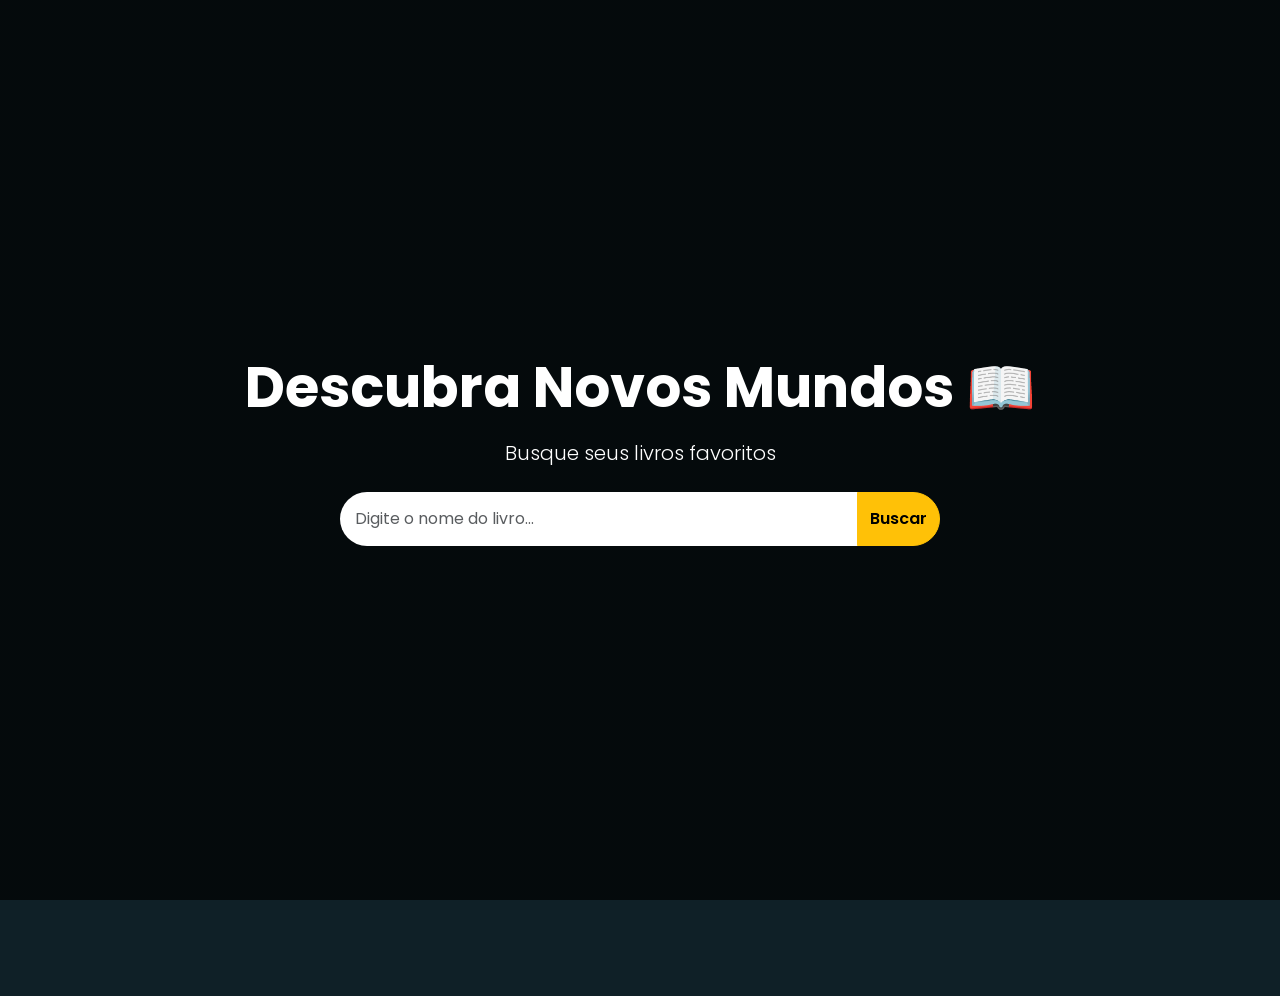
==== index.html @ 9ec2b0ba "Initial commit" ====
<!DOCTYPE html>
<html lang="pt-br">
<head>
  <meta charset="UTF-8">
  <title>BookFinder</title>
  <meta name="viewport" content="width=device-width, initial-scale=1">

  <!-- Bootstrap -->
  <link href="https://cdn.jsdelivr.net/npm/bootstrap@5.3.2/dist/css/bootstrap.min.css" rel="stylesheet">

  <!-- Fonte -->
  <link href="https://fonts.googleapis.com/css2?family=Poppins:wght@300;400;600&display=swap" rel="stylesheet">

  <!-- CSS -->
  <link rel="stylesheet" href="css/style.css">
</head>
<body>

<!-- HERO -->
<section class="hero d-flex align-items-center justify-content-center">
  <div class="container text-center text-white">

    <h1 class="display-4 fw-bold mb-3">Descubra Novos Mundos 📖</h1>
    <p class="lead mb-4">Busque seus livros favoritos</p>

    <!-- BUSCA CENTRAL -->
    <div class="d-flex justify-content-center">
      <div class="input-group search-box">
        <input type="text" id="searchInput" class="form-control" placeholder="Digite o nome do livro...">
        <button class="btn btn-warning" onclick="buscarLivros()">Buscar</button>
      </div>
    </div>

  </div>
</section>

<!-- RESULTADOS -->
<div class="container my-5">

  <div id="loading" class="text-center d-none">
    <div class="spinner-border text-warning"></div>
    <p>Carregando...</p>
  </div>

  <div id="erro" class="alert alert-danger d-none"></div>

  <div id="resultado" class="row"></div>

</div>

<script src="js/script.js"></script>
</body>
</html>
---- css/style.css ----
body {
  font-family: 'Poppins', sans-serif;
  background: #0f2027;
  color: white;
}

/* HERO */
.hero {
  height: 100vh;
  background:
    linear-gradient(rgba(0,0,0,0.7), rgba(0,0,0,0.7)),
    url('https://images.unsplash.com/photo-1512820790803-83ca734da794');
  background-size: cover;
  background-position: center;
}

/* Busca */
.search-box {
  max-width: 600px;
  width: 100%;
}

.search-box input {
  border-radius: 30px 0 0 30px;
  padding: 15px;
  border: none;
}

.search-box button {
  border-radius: 0 30px 30px 0;
  font-weight: 600;
}

/* Cards */
.card {
  background: rgba(255,255,255,0.1);
  backdrop-filter: blur(15px);
  border: none;
  border-radius: 20px;
  color: white;
  transition: 0.4s;
}

.card:hover {
  transform: translateY(-10px);
  box-shadow: 0 15px 25px rgba(0,0,0,0.4);
}

.capa {
  height: 260px;
  object-fit: cover;
  border-radius: 20px 20px 0 0;
}
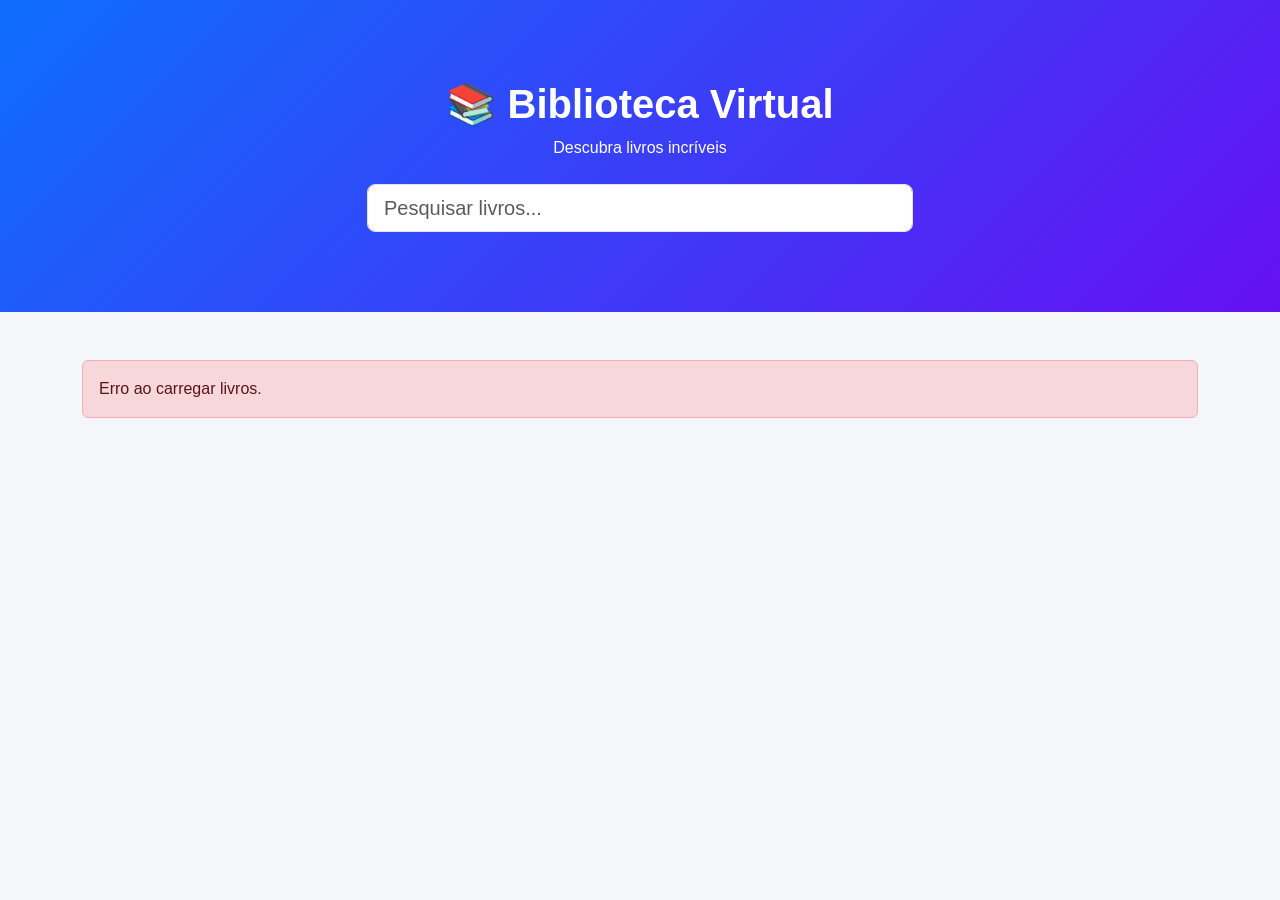
==== commit cb2ec471: "Atualiza projeto AV1" ====
--- a/index.html
+++ b/index.html
@@ -2,51 +2,42 @@
 <html lang="pt-br">
 <head>
   <meta charset="UTF-8">
-  <title>BookFinder</title>
-  <meta name="viewport" content="width=device-width, initial-scale=1">
+  <title>Biblioteca Virtual</title>
+  <meta name="viewport" content="width=device-width, initial-scale=1.0">
 
   <!-- Bootstrap -->
   <link href="https://cdn.jsdelivr.net/npm/bootstrap@5.3.2/dist/css/bootstrap.min.css" rel="stylesheet">
-
-  <!-- Fonte -->
-  <link href="https://fonts.googleapis.com/css2?family=Poppins:wght@300;400;600&display=swap" rel="stylesheet">
-
-  <!-- CSS -->
   <link rel="stylesheet" href="css/style.css">
 </head>
 <body>
 
-<!-- HERO -->
-<section class="hero d-flex align-items-center justify-content-center">
-  <div class="container text-center text-white">
+<header class="hero text-white text-center">
+  <div class="container">
+    <h1 class="fw-bold">📚 Biblioteca Virtual</h1>
+    <p>Descubra livros incríveis</p>
 
-    <h1 class="display-4 fw-bold mb-3">Descubra Novos Mundos 📖</h1>
-    <p class="lead mb-4">Busque seus livros favoritos</p>
-
-    <!-- BUSCA CENTRAL -->
-    <div class="d-flex justify-content-center">
-      <div class="input-group search-box">
-        <input type="text" id="searchInput" class="form-control" placeholder="Digite o nome do livro...">
-        <button class="btn btn-warning" onclick="buscarLivros()">Buscar</button>
+    <div class="row justify-content-center mt-4">
+      <div class="col-md-6">
+        <input type="text" id="searchInput"
+          class="form-control form-control-lg"
+          placeholder="Pesquisar livros...">
       </div>
     </div>
+  </div>
+</header>
 
-  </div>
-</section>
-
-<!-- RESULTADOS -->
-<div class="container my-5">
+<section class="container my-5">
 
   <div id="loading" class="text-center d-none">
-    <div class="spinner-border text-warning"></div>
+    <div class="spinner-border text-primary"></div>
     <p>Carregando...</p>
   </div>
 
   <div id="erro" class="alert alert-danger d-none"></div>
 
-  <div id="resultado" class="row"></div>
+  <div id="livros" class="row g-4"></div>
 
-</div>
+</section>
 
 <script src="js/script.js"></script>
 </body>
--- a/css/style.css
+++ b/css/style.css
@@ -1,53 +1,24 @@
 body {
-  font-family: 'Poppins', sans-serif;
-  background: #0f2027;
-  color: white;
+  background: #f4f6f9;
+  font-family: Arial, sans-serif;
 }
 
-/* HERO */
 .hero {
-  height: 100vh;
-  background:
-    linear-gradient(rgba(0,0,0,0.7), rgba(0,0,0,0.7)),
-    url('https://images.unsplash.com/photo-1512820790803-83ca734da794');
-  background-size: cover;
-  background-position: center;
+  background: linear-gradient(135deg, #0d6efd, #6610f2);
+  padding: 80px 0;
 }
 
-/* Busca */
-.search-box {
-  max-width: 600px;
-  width: 100%;
-}
-
-.search-box input {
-  border-radius: 30px 0 0 30px;
-  padding: 15px;
-  border: none;
-}
-
-.search-box button {
-  border-radius: 0 30px 30px 0;
-  font-weight: 600;
-}
-
-/* Cards */
 .card {
-  background: rgba(255,255,255,0.1);
-  backdrop-filter: blur(15px);
-  border: none;
-  border-radius: 20px;
-  color: white;
-  transition: 0.4s;
+  transition: 0.3s;
+  cursor: pointer;
 }
 
 .card:hover {
-  transform: translateY(-10px);
-  box-shadow: 0 15px 25px rgba(0,0,0,0.4);
+  transform: scale(1.05);
+  box-shadow: 0 10px 25px rgba(0,0,0,0.2);
 }
 
-.capa {
-  height: 260px;
+.card img {
+  height: 250px;
   object-fit: cover;
-  border-radius: 20px 20px 0 0;
 }
